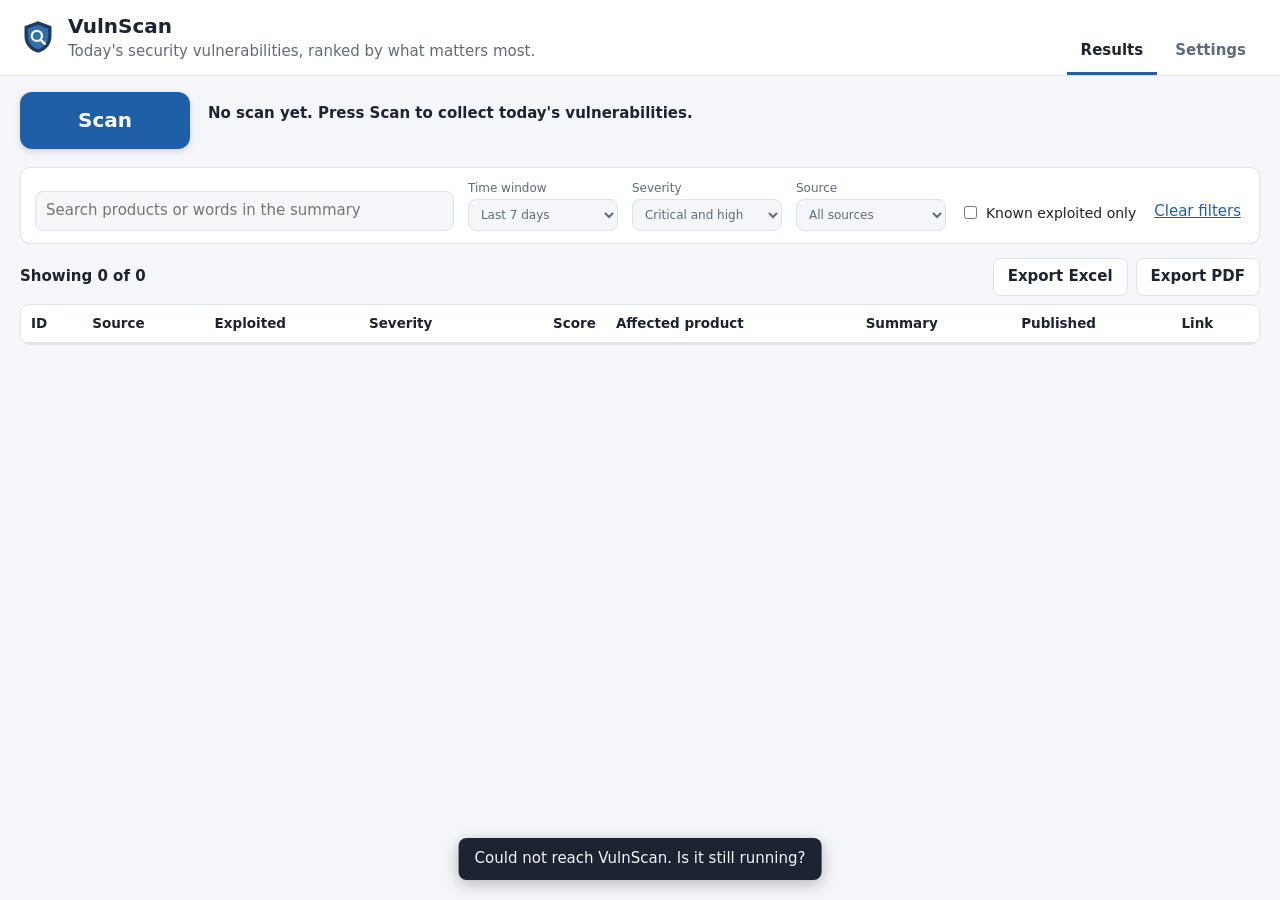
==== vulnscan_app/static/index.html @ 6856d0d6 "VulnScan: public vulnerability feed collector (desktop app and phone page) Collects NVD, CISA KEV, G" ====
<!doctype html>
<html lang="en">
<head>
<meta charset="utf-8">
<meta name="viewport" content="width=device-width, initial-scale=1">
<meta name="color-scheme" content="light dark">
<title>VulnScan</title>
<link rel="icon" href="icon.svg" type="image/svg+xml">
<link rel="stylesheet" href="style.css">
</head>
<body>
<header class="top">
  <div class="brand">
    <img src="icon.svg" alt="" width="36" height="36">
    <div>
      <h1 id="appTitle">VulnScan</h1>
      <p id="tagline" class="tagline">Today's security vulnerabilities, ranked by what matters most.</p>
    </div>
  </div>
  <nav class="tabs" role="tablist">
    <button role="tab" id="tabMain" aria-selected="true" data-view="main">Results</button>
    <button role="tab" id="tabSettings" aria-selected="false" data-view="settings">Settings</button>
  </nav>
</header>

<main>
<!-- ============================ MAIN SCREEN ============================ -->
<section id="viewMain">
  <div class="scanbar">
    <button id="scanBtn" class="scan-btn">Scan</button>
    <div class="scan-side">
      <p id="summary" class="summary">No scan yet. Press Scan to collect today's vulnerabilities.</p>
      <p id="lastScan" class="muted small"></p>
    </div>
  </div>
  <ul id="progress" class="progress" hidden></ul>

  <div class="filters" role="search">
    <input id="fQ" type="search" placeholder="Search products or words in the summary" aria-label="Search">
    <label>Time window
      <select id="fDays"><option value="7">Last 7 days</option><option value="14">Last 14 days</option><option value="30">Last 30 days</option></select>
    </label>
    <label>Severity
      <select id="fSev"><option value="critical">Critical only</option><option value="high" selected>Critical and high</option><option value="all">Everything</option></select>
    </label>
    <label>Source
      <select id="fSrc"><option value="">All sources</option></select>
    </label>
    <label class="check"><input id="fExp" type="checkbox"> Known exploited only</label>
    <button id="clearBtn" class="link-btn">Clear filters</button>
  </div>

  <div class="tablebar">
    <span id="count" class="count">Showing 0 of 0</span>
    <span class="spacer"></span>
    <button id="xlsxBtn" class="btn">Export Excel</button>
    <button id="pdfBtn" class="btn">Export PDF</button>
  </div>

  <div class="table-wrap">
    <table id="results">
      <thead><tr>
        <th>ID</th><th>Source</th><th>Exploited</th><th>Severity</th><th class="num">Score</th>
        <th>Affected product</th><th>Summary</th><th>Published</th><th>Link</th>
      </tr></thead>
      <tbody></tbody>
    </table>
    <p id="empty" class="empty" hidden></p>
    <p id="more" class="muted small center" hidden></p>
  </div>
</section>

<!-- ============================ SETTINGS ============================ -->
<section id="viewSettings" hidden>
  <div class="settings-head">
    <h2>Settings</h2>
    <span id="saveState" class="muted small" aria-live="polite"></span>
  </div>

  <div class="card">
    <h3>Sources</h3>
    <p class="muted small">Switch sources on or off, change their web address, or add your own. Test fetches a source once and tells you whether it worked. Changes save automatically.</p>
    <div id="sources" class="sources"></div>
    <div class="row-actions">
      <button id="addSrc" class="btn">Add source</button>
      <span class="spacer"></span>
      <button id="resetBtn" class="btn danger-outline">Reset to defaults</button>
    </div>
  </div>

  <div class="card" id="keysCard">
    <h3>API keys</h3>
    <p class="muted small">Stored securely on this computer (encrypted with your Windows account) and never shown in full. Both are optional but make scans faster.</p>
    <div class="key-row" data-name="NVD_API_KEY">
      <label>NVD API key <span class="hint"></span></label>
      <div class="inline"><input type="password" autocomplete="off" placeholder="Paste key"><button class="btn save-key">Save</button><button class="link-btn clear-key">Remove</button></div>
      <p class="muted small">Free from nvd.nist.gov &rarr; Developers &rarr; Request an API key.</p>
    </div>
    <div class="key-row" data-name="GITHUB_TOKEN">
      <label>GitHub token <span class="hint"></span></label>
      <div class="inline"><input type="password" autocomplete="off" placeholder="Paste token"><button class="btn save-key">Save</button><button class="link-btn clear-key">Remove</button></div>
      <p class="muted small">GitHub &rarr; Settings &rarr; Developer settings &rarr; Personal access tokens. No permissions needed.</p>
    </div>
  </div>

  <div class="card" id="phoneCard">
    <h3>Use on your phone</h3>
    <p class="muted small">Lets a phone on the same home Wi-Fi open this app while it is running on this computer. The phone needs the private link below (scan the QR code). Data still stays on your own network. Windows may ask whether to allow VulnScan through the firewall: allow it on private networks only.</p>
    <label class="check"><input id="phoneToggle" type="checkbox"> Allow my phone to connect</label>
    <div id="phoneInfo" class="phone-info" hidden>
      <div id="qr" class="qr"></div>
      <div>
        <p class="small break" id="phoneUrl"></p>
        <button id="newKey" class="link-btn">Make a new link (old one stops working)</button>
      </div>
    </div>
    <p id="phoneErr" class="error small" hidden></p>
  </div>

  <div class="card">
    <h3>Display</h3>
    <label>App name <input id="sTitle" maxlength="60"></label>
    <label>Description line <input id="sTagline" maxlength="200"></label>
    <label>First scan looks back (days)
      <select id="sDays"><option>7</option><option>14</option><option selected>30</option><option>60</option><option>90</option></select>
    </label>
  </div>

  <div class="card" id="quitCard">
    <h3>Close the app</h3>
    <p class="muted small">VulnScan also closes by itself a few minutes after you close its window (unless phone access is on).</p>
    <button id="quitBtn" class="btn">Quit VulnScan</button>
    <p class="muted small" id="about"></p>
  </div>
</section>
</main>

<template id="srcTpl">
  <div class="src">
    <div class="src-main">
      <label class="switch" title="On or off"><input type="checkbox" class="s-enabled"><span></span></label>
      <input class="s-name" aria-label="Name" maxlength="80">
      <select class="s-type" aria-label="Type"><option value="json">JSON API</option><option value="rss">RSS feed</option><option value="web">Web page</option></select>
      <input class="s-url" aria-label="URL" placeholder="https://…">
      <div class="src-btns">
        <button class="btn s-test">Test</button>
        <button class="link-btn s-adv">Mapping</button>
        <button class="icon-btn s-del" title="Delete" aria-label="Delete">&#x2715;</button>
      </div>
    </div>
    <p class="s-note muted small"></p>
    <p class="s-result small" hidden></p>
    <div class="s-mapping" hidden></div>
  </div>
</template>

<div id="toast" class="toast" role="status" hidden></div>
<script src="app.js"></script>
</body>
</html>
---- vulnscan_app/static/style.css ----
:root {
  --bg: #f4f6f9; --panel: #ffffff; --text: #1b2430; --muted: #5d6b7c; --line: #dde3ea;
  --accent: #1f5fa8; --accent-ink: #ffffff; --accent-soft: #e6eff9;
  --exploited-bg: #fde8e8; --exploited-ink: #a11a1a; --crit: #b42318; --high: #c4570a;
  --med: #8a6d00; --low: #4a6b3a; --ok: #1e7b3c; --fail: #b42318; --focus: #7aa7e0;
  --radius: 10px;
}
@media (prefers-color-scheme: dark) {
  :root {
    --bg: #11161d; --panel: #1a212b; --text: #e6ebf1; --muted: #9aa7b6; --line: #2c3643;
    --accent: #5b9be0; --accent-ink: #0d1520; --accent-soft: #1d2b3c;
    --exploited-bg: #3a1a1d; --exploited-ink: #ff9b9b; --crit: #ff7b72; --high: #ffa657;
    --med: #e3c45b; --low: #8fcf7a; --ok: #56d37f; --fail: #ff7b72; --focus: #5b9be0;
  }
}
* { box-sizing: border-box; }
html, body { margin: 0; }
body { background: var(--bg); color: var(--text); font: 15px/1.45 "Segoe UI", system-ui, -apple-system, Roboto, sans-serif; }
button, input, select, textarea { font: inherit; color: inherit; }
:focus-visible { outline: 2px solid var(--focus); outline-offset: 2px; }
a { color: var(--accent); }
[hidden] { display: none !important; }

.top { background: var(--panel); border-bottom: 1px solid var(--line); padding: 12px 20px 0; display: flex; flex-wrap: wrap; align-items: flex-end; gap: 8px 24px; }
.brand { display: flex; gap: 12px; align-items: center; padding-bottom: 12px; flex: 1 1 320px; min-width: 0; }
.brand h1 { margin: 0; font-size: 20px; }
.tagline { margin: 0; color: var(--muted); }
.tabs { display: flex; gap: 4px; }
.tabs button { background: none; border: 0; border-bottom: 3px solid transparent; padding: 10px 14px; cursor: pointer; color: var(--muted); font-weight: 600; }
.tabs button[aria-selected="true"] { color: var(--text); border-bottom-color: var(--accent); }

main { max-width: 1500px; margin: 0 auto; padding: 16px 20px 40px; }

.scanbar { display: flex; gap: 18px; align-items: center; flex-wrap: wrap; }
.scan-btn { background: var(--accent); color: var(--accent-ink); border: 0; border-radius: 12px; padding: 14px 44px; font-size: 20px; font-weight: 700; cursor: pointer; min-width: 170px; box-shadow: 0 2px 6px rgba(0,0,0,.15); }
.scan-btn:hover { filter: brightness(1.07); }
.scan-btn.running { background: var(--muted); }
.scan-side { flex: 1 1 300px; min-width: 0; }
.summary { margin: 0; font-weight: 600; }
.muted { color: var(--muted); }
.small { font-size: 13px; }
.center { text-align: center; }
.error { color: var(--fail); }
.break { overflow-wrap: anywhere; }

.progress { list-style: none; margin: 14px 0 0; padding: 10px 14px; background: var(--panel); border: 1px solid var(--line); border-radius: var(--radius); font-size: 14px; }
.progress li { display: grid; grid-template-columns: 52px minmax(120px, 260px) 1fr; gap: 10px; padding: 3px 0; align-items: start; }
.progress .st { font-weight: 700; font-family: Consolas, ui-monospace, monospace; }
.st.ok { color: var(--ok); } .st.fail { color: var(--fail); } .st.running { color: var(--accent); } .st.waiting, .st.skipped { color: var(--muted); }
.progress .err { color: var(--fail); user-select: all; overflow-wrap: anywhere; }

.filters { margin-top: 18px; display: flex; flex-wrap: wrap; gap: 10px 14px; align-items: flex-end; background: var(--panel); border: 1px solid var(--line); border-radius: var(--radius); padding: 12px 14px; }
.filters input[type=search] { flex: 2 1 260px; min-width: 0; padding: 8px 10px; border: 1px solid var(--line); border-radius: 8px; background: var(--bg); }
.filters label { display: flex; flex-direction: column; font-size: 12px; color: var(--muted); gap: 2px; }
.filters select { padding: 7px 8px; border: 1px solid var(--line); border-radius: 8px; background: var(--bg); min-width: 150px; }
label.check { flex-direction: row !important; align-items: center; gap: 6px !important; font-size: 14px !important; color: var(--text) !important; padding-bottom: 8px; }
.link-btn { background: none; border: 0; color: var(--accent); cursor: pointer; padding: 8px 4px; text-decoration: underline; }

.tablebar { display: flex; align-items: center; gap: 8px; margin: 14px 0 8px; flex-wrap: wrap; }
.count { font-weight: 600; }
.spacer { flex: 1; }
.btn { background: var(--panel); border: 1px solid var(--line); border-radius: 8px; padding: 7px 14px; cursor: pointer; font-weight: 600; }
.btn:hover { border-color: var(--accent); }
.btn:disabled { opacity: .55; cursor: default; }
.danger-outline { color: var(--fail); }
.icon-btn { background: none; border: 1px solid transparent; border-radius: 6px; cursor: pointer; padding: 4px 8px; color: var(--muted); }
.icon-btn:hover { color: var(--fail); border-color: var(--line); }

.table-wrap { background: var(--panel); border: 1px solid var(--line); border-radius: var(--radius); overflow: auto; max-height: calc(100vh - 140px); }
table { border-collapse: collapse; width: 100%; font-size: 13.5px; }
thead th { position: sticky; top: 0; background: var(--panel); text-align: left; padding: 9px 10px; border-bottom: 2px solid var(--line); white-space: nowrap; z-index: 1; }
td { padding: 8px 10px; border-bottom: 1px solid var(--line); vertical-align: top; }
td.num, th.num { text-align: right; }
td.id { white-space: nowrap; font-weight: 600; }
td.sum { min-width: 280px; max-width: 520px; }
td.aff { min-width: 160px; max-width: 280px; color: var(--muted); }
td.date { white-space: nowrap; }
tr.exploited td { background: var(--exploited-bg); }
.badge { display: inline-block; border-radius: 999px; padding: 1px 8px; font-size: 12px; font-weight: 700; border: 1px solid currentColor; white-space: nowrap; }
.sev-CRITICAL { color: var(--crit); } .sev-HIGH { color: var(--high); } .sev-MEDIUM { color: var(--med); } .sev-LOW { color: var(--low); }
.exp { color: var(--exploited-ink); font-weight: 800; }
.src-tag { color: var(--muted); font-size: 12px; }
.empty { padding: 30px 16px; text-align: center; color: var(--muted); margin: 0; }

/* ---------------- settings ---------------- */
.settings-head { display: flex; align-items: baseline; gap: 14px; }
.settings-head h2 { margin: 4px 0 10px; }
.card { background: var(--panel); border: 1px solid var(--line); border-radius: var(--radius); padding: 14px 16px; margin-bottom: 16px; }
.card h3 { margin: 0 0 4px; font-size: 16px; }
.card > label { display: flex; flex-direction: column; gap: 3px; margin: 10px 0; font-size: 13px; color: var(--muted); max-width: 640px; }
.card input:not([type=checkbox]), .card select, .card textarea { padding: 7px 9px; border: 1px solid var(--line); border-radius: 8px; background: var(--bg); min-width: 0; }
.sources { display: flex; flex-direction: column; gap: 8px; margin: 10px 0; }
.src { border: 1px solid var(--line); border-radius: 8px; padding: 8px 10px; }
.src.off { opacity: .72; }
.src-main { display: grid; grid-template-columns: auto minmax(140px, 1.1fr) 130px minmax(180px, 2fr) 200px; gap: 8px; align-items: center; }
.src-btns { display: flex; gap: 4px; align-items: center; }
.src .s-note { margin: 4px 0 0 52px; }
.s-result { margin: 6px 0 0 52px; overflow-wrap: anywhere; }
.s-result.ok { color: var(--ok); } .s-result.fail { color: var(--fail); user-select: all; }
.s-mapping { margin: 8px 0 2px 52px; display: grid; grid-template-columns: repeat(auto-fill, minmax(220px, 1fr)); gap: 8px; }
.s-mapping label { display: flex; flex-direction: column; font-size: 12px; color: var(--muted); gap: 2px; }
.s-mapping .wide { grid-column: 1 / -1; }
.s-mapping textarea { min-height: 80px; font-family: Consolas, ui-monospace, monospace; }
.row-actions { display: flex; gap: 8px; flex-wrap: wrap; }
.switch { position: relative; display: inline-block; width: 40px; height: 22px; }
.switch input { opacity: 0; width: 0; height: 0; }
.switch span { position: absolute; inset: 0; background: var(--line); border-radius: 22px; cursor: pointer; transition: .15s; }
.switch span::before { content: ""; position: absolute; width: 16px; height: 16px; left: 3px; top: 3px; background: #fff; border-radius: 50%; transition: .15s; }
.switch input:checked + span { background: var(--ok); }
.switch input:checked + span::before { transform: translateX(18px); }
.switch input:focus-visible + span { outline: 2px solid var(--focus); outline-offset: 2px; }
.key-row { margin: 12px 0; }
.key-row > label { font-weight: 600; font-size: 14px; }
.hint { font-weight: 400; color: var(--muted); font-size: 13px; margin-left: 6px; }
.inline { display: flex; gap: 6px; margin-top: 4px; max-width: 560px; }
.inline input { flex: 1; }
.phone-info { display: flex; gap: 16px; align-items: center; flex-wrap: wrap; margin-top: 8px; }
.qr svg { width: 180px; height: 180px; display: block; border-radius: 6px; }

.toast { position: fixed; left: 50%; bottom: 20px; transform: translateX(-50%); background: var(--text); color: var(--bg); padding: 10px 16px; border-radius: 8px; box-shadow: 0 4px 16px rgba(0,0,0,.25); max-width: calc(100% - 32px); z-index: 10; }

/* ---------------- phones ---------------- */
@media (max-width: 760px) {
  body { font-size: 15px; }
  .top { padding: 10px 16px 0; }
  main { padding: 12px 16px 32px; }
  .scan-btn { width: 100%; }
  .filters { padding: 10px 12px; }
  .filters label { flex: 1 1 140px; min-width: 0; }
  .filters select { width: 100%; min-width: 0; }
  .tablebar .btn { flex: 1 1 auto; }
  .count { flex: 0 0 100%; }
  .filters input[type=search] { flex-basis: 100%; }
  .table-wrap { max-height: none; overflow: visible; background: none; border: 0; }
  table, tbody { display: block; }
  thead { display: none; }
  tbody tr { display: flex; flex-wrap: wrap; align-items: baseline; gap: 4px 10px; background: var(--panel); border: 1px solid var(--line); border-radius: var(--radius); padding: 10px 12px; margin-bottom: 10px; }
  tbody tr.exploited { background: var(--exploited-bg); }
  tbody td { display: block; border: 0; padding: 0; background: none !important; max-width: none !important; min-width: 0 !important; }
  td.id { order: 1; flex: 1 1 auto; font-size: 15px; }
  td.sev { order: 2; }
  td.exp-cell { order: 3; flex: 0 0 100%; }
  td.exp-cell:empty, td.score:empty { display: none; }
  td.srccol { order: 4; } td.score { order: 5; } td.score::before { content: "Score "; color: var(--muted); }
  td.date { order: 6; } td.date::before { content: "Published "; color: var(--muted); }
  td.aff { order: 7; flex: 0 0 100%; }
  td.sum { order: 8; flex: 0 0 100%; }
  td.link { order: 9; flex: 0 0 100%; }
  .progress li { grid-template-columns: 46px 1fr; }
  .progress li .msg, .progress li .err { grid-column: 1 / -1; }
  .src-main { grid-template-columns: auto 1fr; }
  .src-main .s-type { grid-column: 2; }
  .src-main .s-url, .src-main .src-btns { grid-column: 1 / -1; }
  .src .s-note, .s-result, .s-mapping { margin-left: 0; }
}

/* web version */
.sources-box { margin-top: 12px; }
.sources-box summary { cursor: pointer; font-weight: 600; padding: 4px 0; }
a.btn { text-decoration: none; color: var(--text); display: inline-block; }
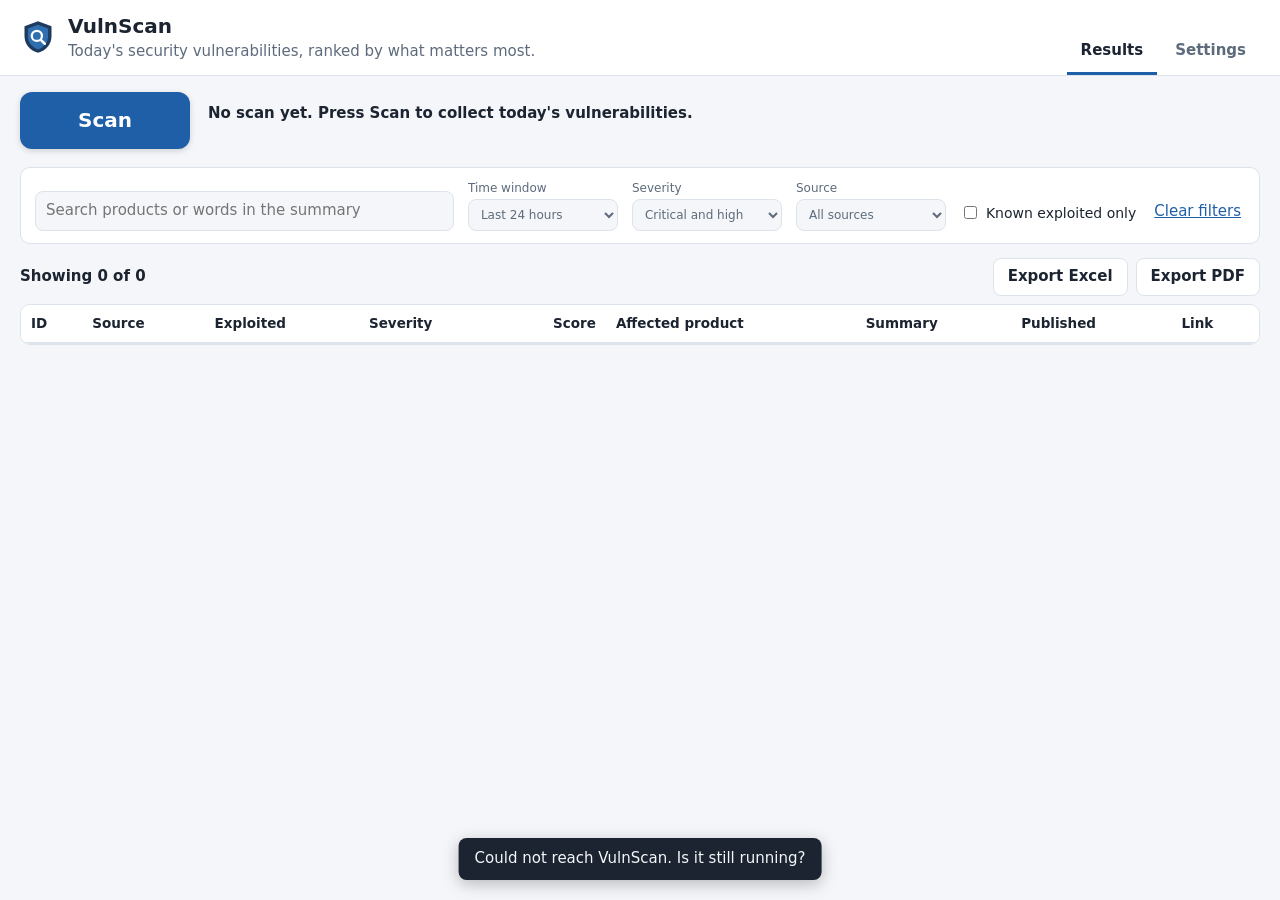
==== commit b7b2ef79: "Add Last 24 hours and Last 48 hours to the time window The window now compares exact times where a s" ====
--- a/vulnscan_app/static/index.html
+++ b/vulnscan_app/static/index.html
@@ -38,7 +38,7 @@
   <div class="filters" role="search">
     <input id="fQ" type="search" placeholder="Search products or words in the summary" aria-label="Search">
     <label>Time window
-      <select id="fDays"><option value="7">Last 7 days</option><option value="14">Last 14 days</option><option value="30">Last 30 days</option></select>
+      <select id="fDays"><option value="1">Last 24 hours</option><option value="2">Last 48 hours</option><option value="7">Last 7 days</option><option value="14">Last 14 days</option><option value="30">Last 30 days</option></select>
     </label>
     <label>Severity
       <select id="fSev"><option value="critical">Critical only</option><option value="high" selected>Critical and high</option><option value="all">Everything</option></select>
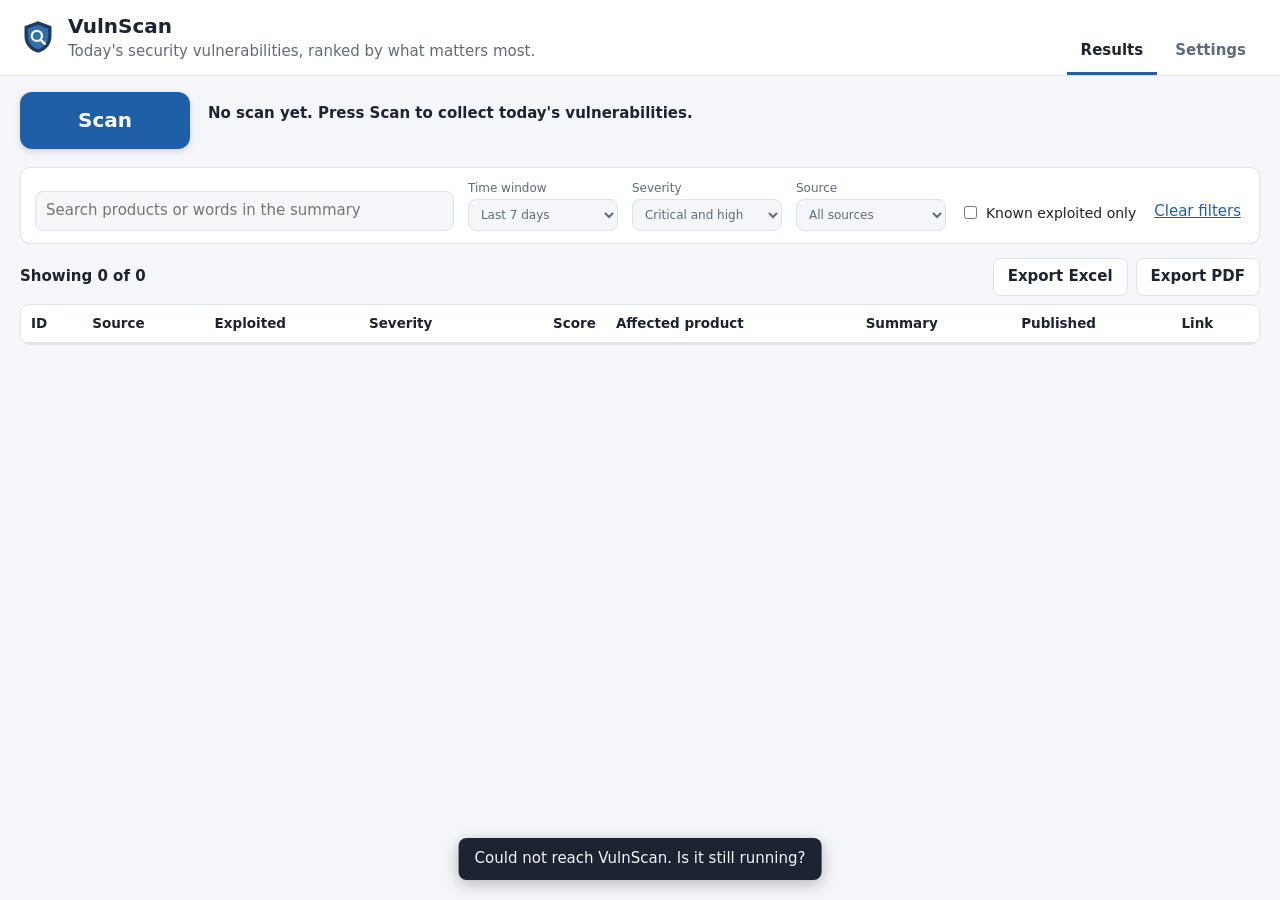
==== commit f5604807: "Add team server mode: container, Entra ID sign-in via oauth2-proxy, roles - run.py --server: listens" ====
--- a/vulnscan_app/static/index.html
+++ b/vulnscan_app/static/index.html
@@ -15,6 +15,7 @@
     <div>
       <h1 id="appTitle">VulnScan</h1>
       <p id="tagline" class="tagline">Today's security vulnerabilities, ranked by what matters most.</p>
+      <p id="who" class="muted small" hidden></p>
     </div>
   </div>
   <nav class="tabs" role="tablist">
@@ -31,6 +32,7 @@
     <div class="scan-side">
       <p id="summary" class="summary">No scan yet. Press Scan to collect today's vulnerabilities.</p>
       <p id="lastScan" class="muted small"></p>
+      <p id="autoScan" class="muted small" hidden></p>
     </div>
   </div>
   <ul id="progress" class="progress" hidden></ul>
@@ -38,7 +40,7 @@
   <div class="filters" role="search">
     <input id="fQ" type="search" placeholder="Search products or words in the summary" aria-label="Search">
     <label>Time window
-      <select id="fDays"><option value="1">Last 24 hours</option><option value="2">Last 48 hours</option><option value="7">Last 7 days</option><option value="14">Last 14 days</option><option value="30">Last 30 days</option></select>
+      <select id="fDays"><option value="1">Last 24 hours</option><option value="2">Last 48 hours</option><option value="7" selected>Last 7 days</option><option value="14">Last 14 days</option><option value="30">Last 30 days</option></select>
     </label>
     <label>Severity
       <select id="fSev"><option value="critical">Critical only</option><option value="high" selected>Critical and high</option><option value="all">Everything</option></select>
@@ -90,7 +92,7 @@
 
   <div class="card" id="keysCard">
     <h3>API keys</h3>
-    <p class="muted small">Stored securely on this computer (encrypted with your Windows account) and never shown in full. Both are optional but make scans faster.</p>
+    <p id="keysNote" class="muted small">Stored securely on this computer (encrypted with your Windows account) and never shown in full. Both are optional but make scans faster.</p>
     <div class="key-row" data-name="NVD_API_KEY">
       <label>NVD API key <span class="hint"></span></label>
       <div class="inline"><input type="password" autocomplete="off" placeholder="Paste key"><button class="btn save-key">Save</button><button class="link-btn clear-key">Remove</button></div>
--- a/vulnscan_app/static/style.css
+++ b/vulnscan_app/static/style.css
@@ -158,3 +158,7 @@
 .sources-box { margin-top: 12px; }
 .sources-box summary { cursor: pointer; font-weight: 600; padding: 4px 0; }
 a.btn { text-decoration: none; color: var(--text); display: inline-block; }
+
+/* server mode: keys are set by the administrator, not in the browser */
+#keysCard.managed .inline, #keysCard.managed .key-row > p { display: none; }
+#who { margin: 2px 0 0; }
